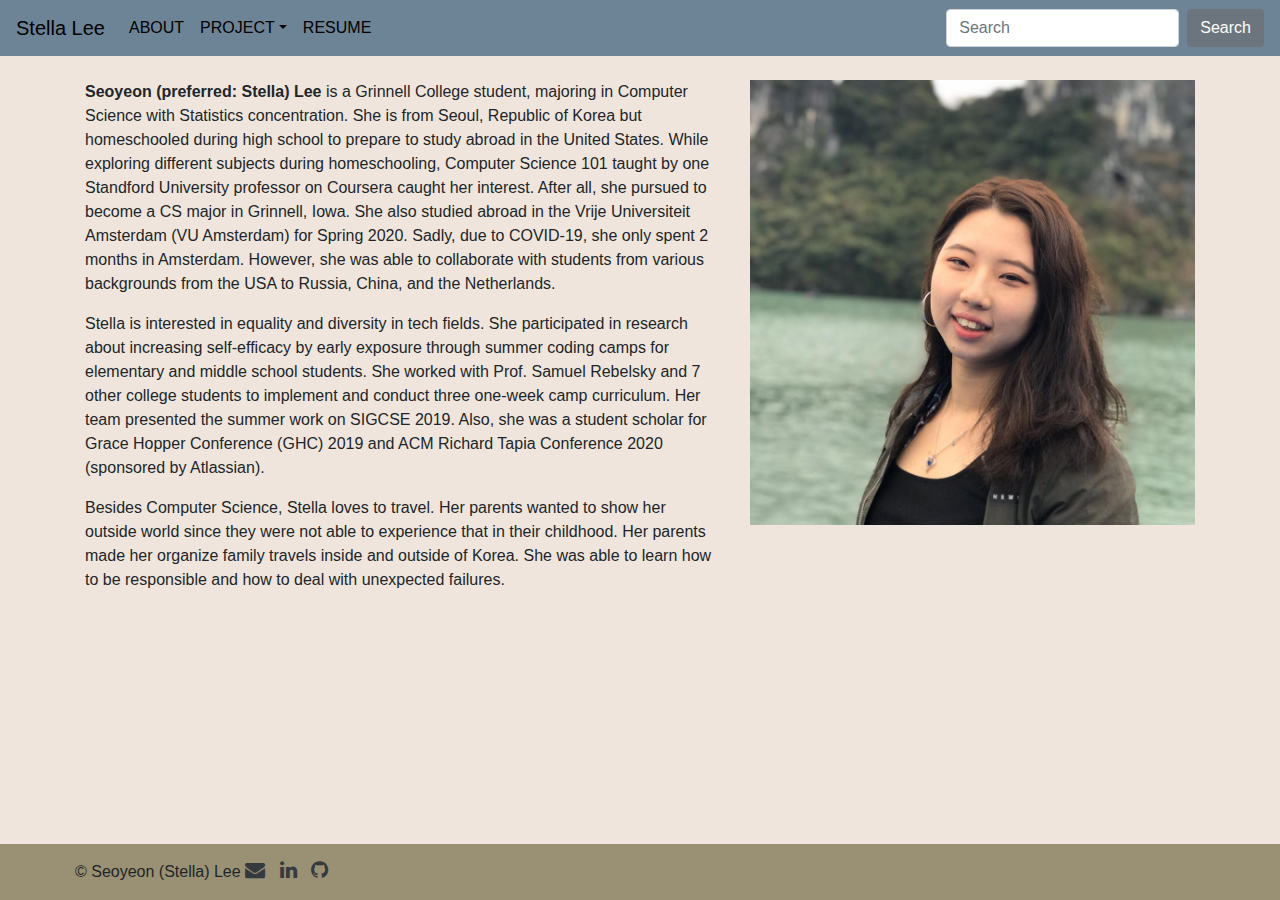
==== about.html @ 5d49dcc5 "about page, resume" ====
<!DOCTYPE html>
<html lang="en">
    <head>
        <meta charset="utf-8">
        <meta name="viewport" content="width=device-width, initial-scale=1, shrink-to-fit=no">
        <meta name="description" content="Home Website of Stella (Seoyeon) Lee">
        <meta name="keywords" content= "Stella Lee, Resume, SDE, Software Developer, Data Analysis, Machine Learning, CS, Computer Science, GHC, Grace Hopper Celebration, Tapia">
        <meta name="author" content="Stella (Seoyeon) Lee">
        <title>Stella Lee's Personal Website</title>
        <script src="https://code.jquery.com/jquery-3.2.1.slim.min.js"
        integrity="sha384-KJ3o2DKtIkvYIK3UENzmM7KCkRr/rE9/Qpg6aAZGJwFDMVNA/GpGFF93hXpG5KkN"
        crossorigin="anonymous"></script>
        <script src="https://maxcdn.bootstrapcdn.com/bootstrap/4.0.0-beta/js/bootstrap.min.js"
        integrity="sha384-h0AbiXch4ZDo7tp9hKZ4TsHbi047NrKGLO3SEJAg45jXxnGIfYzk4Si90RDIqNm1"
        crossorigin="anonymous"></script>
        <script src="https://cdnjs.cloudflare.com/ajax/libs/popper.js/1.11.0/umd/popper.min.js"
        integrity="sha384-b/U6ypiBEHpOf/4+1nzFpr53nxSS+GLCkfwBdFNTxtclqqenISfwAzpKaMNFNmj4"
        crossorigin="anonymous"></script>
        <!-- Styles-->
        <link href="css/bootstrap.min.css" rel="stylesheet">
        <link href="css/custom.css" rel="stylesheet">
        <link rel="stylesheet" href="https://cdnjs.cloudflare.com/ajax/libs/font-awesome/4.7.0/css/font-awesome.min.css">
        
        <meta name="theme-color" content="#508da1">

        <!-- Favicons -->
        <link rel="apple-touch-icon" sizes="180x180" href="assets/favicon_io/apple-touch-icon.png">
        <link rel="icon" type="image/png" sizes="32x32" href="assets/favicon_io/favicon-32x32.png">
        <link rel="icon" type="image/png" sizes="16x16" href="assets/favicon_io/favicon-16x16.png">
        <link rel="manifest" href="assets/favicon_io/site.webmanifest">
        
    <style>
      .bd-placeholder-img {
        font-size: 1.125rem;
        text-anchor: middle;
        -webkit-user-select: none;
        -moz-user-select: none;
        -ms-user-select: none;
        user-select: none;
      }

      @media (min-width: 768px) {
        .bd-placeholder-img-lg {
          font-size: 3.5rem;
        }
      }
    </style>
    </head>

    <body>
        <nav class="navbar navbar-custom navbar-expand-md fixed-top">
            <a class="navbar-brand" href="index.html">Stella Lee</a>
            <button class="navbar-toggler" type="button" data-toggle="collapse" data-target="#navbarCollapse" aria-controls="navbarCollapse" aria-expanded="false" aria-label="Toggle navigation">
                <span class="navbar-toggler-icon"></span>
            </button>
            <div class="collapse navbar-collapse" id="navbarCollapse">
                    <ul class="navbar-nav mr-auto">
                      <li class="nav-item active">
                        <a class="nav-link" href="#">ABOUT<span class="sr-only"></span></a>
                      </li>
                      <li class="nav-item dropdown">
                        <a class="nav-link dropdown-toggle" href="projects.html" id="navbarDropdown" role="button" data-toggle="dropdown" aria-haspopup="true" aria-expanded="false">
                          PROJECT<span class="caret"></span></a>
                        <div class="dropdown-menu" aria-labelledby="navbarDropdown">
                          <a class="dropdown-item" href="projects.html#ML">Machine Learning</a>
                          <a class="dropdown-item" href="projects.html#Data">Data Visualization & Analysis</a>
                          <a class="dropdown-item" href="projects.html#AppDev">App Dev (Android)</a>
                          <a class="dropdown-item" href="projects.html#Teaching">Teaching & Outreach</a>
                        </div>
                      </li>
                      <li class="nav-item">
                        <a class="nav-link" href="resume.html">RESUME</a>
                      </li>
                    </ul>
                    <form class="form-inline my-2 my-lg-0">
                      <input class="form-control mr-sm-2" type="text" placeholder="Search" aria-label="Search">
                      <button class="btn btn-secondary my-2 my-sm-0" type="submit">Search</button>
                    </form>
                  </div>
        </nav>

        <main role="main" class="container">
            <div class="row">
                <div class="col-sm-7" id ="about_content">
                    <p>
                        <strong>Seoyeon (preferred: Stella) Lee</strong> is a Grinnell College student, majoring in Computer Science with Statistics concentration.
                        She is from Seoul, Republic of Korea but homeschooled during high school to prepare to study abroad in the United States. 
                        While exploring different subjects during homeschooling, Computer Science 101 taught by one Standford University professor on Coursera caught her interest.
                        After all, she pursued to become a CS major in Grinnell, Iowa.
                        She also studied abroad in the Vrije Universiteit Amsterdam (VU Amsterdam) for Spring 2020. Sadly, due to COVID-19, she only spent 2 months in Amsterdam.
                        However, she was able to collaborate with students from various backgrounds from the USA to Russia, China, and the Netherlands.
                    </p>

                    <p>
                        Stella is interested in equality and diversity in tech fields. 
                        She participated in research about increasing self-efficacy by early exposure through summer coding camps for elementary and middle school students.
                        She worked with Prof. Samuel Rebelsky and 7 other college students to implement and conduct three one-week camp curriculum. Her team presented the summer work on SIGCSE 2019.
                        Also, she was a student scholar for Grace Hopper Conference (GHC) 2019 and ACM Richard Tapia Conference 2020 (sponsored by Atlassian). 
                    </p>

                    <p>
                        Besides Computer Science, Stella loves to travel. Her parents wanted to show her outside world since they were not able to experience that in their childhood.
                        Her parents made her organize family travels inside and outside of Korea. She was able to learn how to be responsible and how to deal with unexpected failures.
                    </p>
                </div>
                <div class="col-sm-5">
                    <img src="assets/stella_about.jpg" alt="Main Photo of Stella Lee">
                </div>
              </div>
        </main> <!-- /.container -->

        <footer class="footer mt-auto py-3 fixed-bottom">
            <div class="container">
                © Seoyeon (Stella) Lee 
                <a href="mailto:stellasylee22@gmail.com?"> <i class="fa fa-envelope text-dark" style="font-size:20px"></i></img></a>
                <a href="https://www.linkedin.com/in/stellasylee" target="_blank"> <i class="fa fa-linkedin text-dark" style="font-size:20px"></i></img></a>
                <a href="https://github.com/stellasylee" target="_blank"> <i class="fa fa-github text-dark" style="font-size:20px"></i></img></a>
            </div>
        </footer>
    </body>
</html>
---- css/custom.css ----
a+a {
    margin-left: 10px;
  }
  
/* navbar */
.navbar-custom {
    background-color: #6D8496;
    border-color: #3A4A49;
}
/* change the brand and text color */
.navbar-custom .navbar-brand,
.navbar-custom .navbar-text {
    color: #000000;
}
/* change the link color */
.navbar-custom .navbar-nav .nav-link {
    color: #000000;
}
/* change the color of active or hovered links */
.navbar-custom .nav-item.active .nav-link,
.navbar-custom .nav-item:hover .nav-link {
    color: #000000;
}

.navbar-toggler-icon {
    background-image: url("data:image/svg+xml;charset=utf8,%3Csvg viewBox='0 0 32 32' xmlns='http://www.w3.org/2000/svg'%3E%3Cpath stroke='rgba(255,255,255, 1)' stroke-width='2' stroke-linecap='round' stroke-miterlimit='10' d='M4 8h24M4 16h24M4 24h24'/%3E%3C/svg%3E");
}

.dropdown:hover .dropdown-menu {display: block !important;}

.dropdown .dropdown-menu .dropdown-item:hover, .dropdown .dropdown-menu .dropdown-item:hover{background-color: #F2727D !important;}
body {
    padding-top: 5rem;
    background-color: #EFE5DC;
}

.body > .container{
    padding: 3px;
}

.footer {
    background-color: #9A9174;
}
  
.footer > .container {
    padding-right: 5px;
    padding-left: 5px;
    text-align: left;
}
  
code {
    font-size: 80%;
}

.background {
    max-width: 100%;
    height: auto;
    padding: 0px;
    margin: auto;
    background-color: #687E8C;
}

.background img{
    width: 100%;
}

/* about.html image */

.col-sm-5 img{
    max-width: 100%;
}

#about_content{
    
}
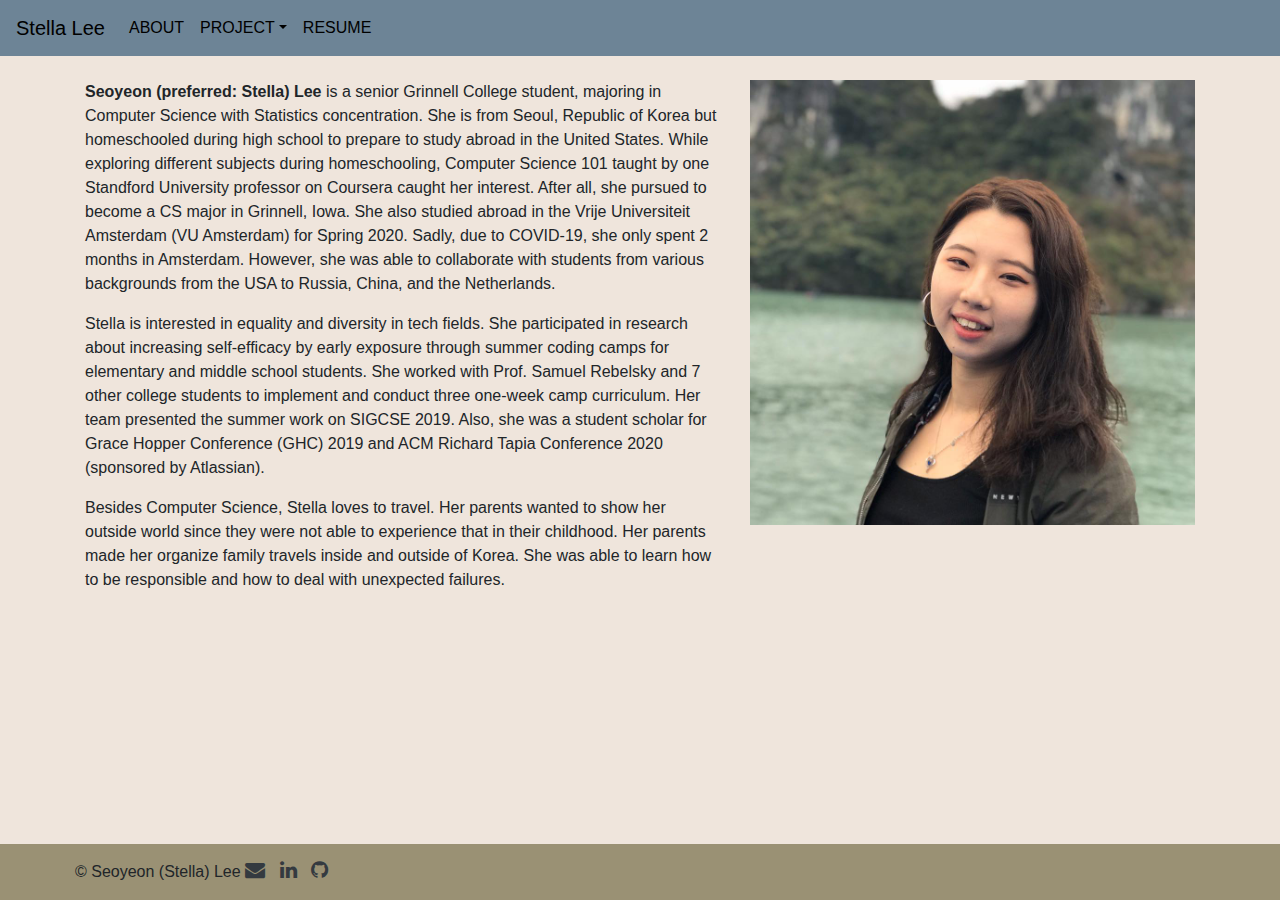
==== commit 093d4296: "updated projects" ====
--- a/about.html
+++ b/about.html
@@ -72,10 +72,6 @@
                         <a class="nav-link" href="resume.html">RESUME</a>
                       </li>
                     </ul>
-                    <form class="form-inline my-2 my-lg-0">
-                      <input class="form-control mr-sm-2" type="text" placeholder="Search" aria-label="Search">
-                      <button class="btn btn-secondary my-2 my-sm-0" type="submit">Search</button>
-                    </form>
                   </div>
         </nav>
 
@@ -83,7 +79,7 @@
             <div class="row">
                 <div class="col-sm-7" id ="about_content">
                     <p>
-                        <strong>Seoyeon (preferred: Stella) Lee</strong> is a Grinnell College student, majoring in Computer Science with Statistics concentration.
+                        <strong>Seoyeon (preferred: Stella) Lee</strong> is a senior Grinnell College student, majoring in Computer Science with Statistics concentration.
                         She is from Seoul, Republic of Korea but homeschooled during high school to prepare to study abroad in the United States. 
                         While exploring different subjects during homeschooling, Computer Science 101 taught by one Standford University professor on Coursera caught her interest.
                         After all, she pursued to become a CS major in Grinnell, Iowa.
